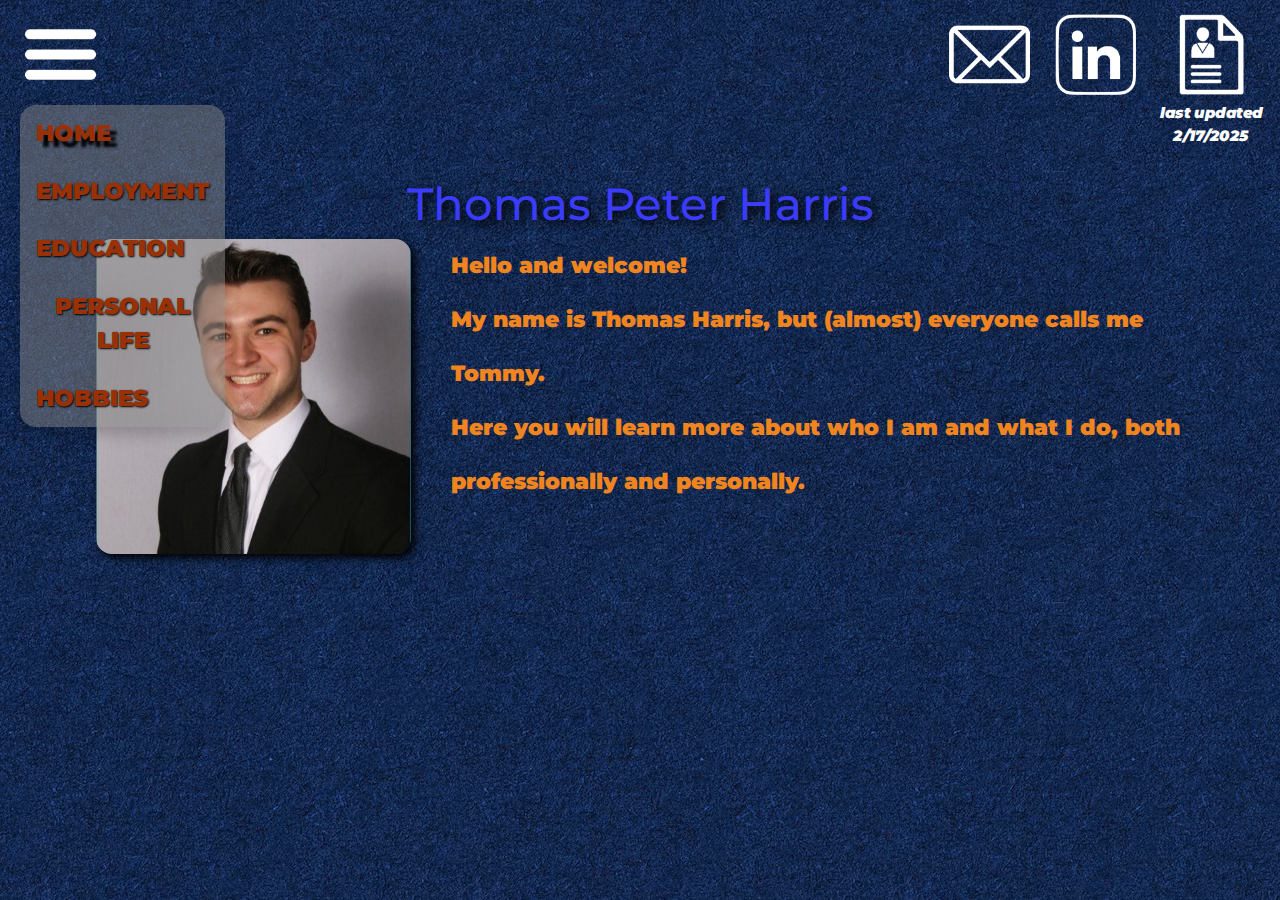
==== main.html @ 411b95dc "Resume update" ====
<!DOCTYPE html>

<head>
    <link rel="stylesheet" href="https://cdn.jsdelivr.net/npm/bootstrap@4.3.1/dist/css/bootstrap.min.css" integrity="sha384-ggOyR0iXCbMQv3Xipma34MD+dH/1fQ784/j6cY/iJTQUOhcWr7x9JvoRxT2MZw1T" crossorigin="anonymous">
    <link rel="stylesheet" href='https://fonts.googleapis.com/css?family=Montserrat'>
    <script
        type="text/javascript"
        src="https://code.jquery.com/jquery-3.7.1.js"
        integrity="sha256-eKhayi8LEQwp4NKxN+CfCh+3qOVUtJn3QNZ0TciWLP4="
        crossorigin="anonymous">
    </script>
    <script type="text/javascript" src="./script.js"></script>
    <meta name="viewport" content="width=device-width, initial-scale=1.0">
</head>

<html>
    <body>
        <link rel="stylesheet" href="./style.css">
        <br>
        <header>
            <div class="dropdown">
                <button id="dropbtn"><embed src="./dropdown.png" class="small-btn"><embed src="./dropdown.png" class="small-btn" style="display: none;"></button>
                    <div id="dropdown-content">
                        <button href="#" id="home-btn" style="text-shadow: 6px 6px 3px black">HOME</button>
                        <button href="#" id="empl-btn">EMPLOYMENT</button>
                        <button href="#" id="edu-btn">EDUCATION</button>
                        <button href="#" id="prsnl-btn">PERSONAL LIFE</button>
                        <button href="#" id="hob-btn">HOBBIES</button>
                    </div>
            </div>
            <span class="button-container-right">
                <a href="mailto:thomas.p.harris672@gmail.com"><button title="E-mail"><embed src="./email.png" class="small-btn"></button></a>
                <a href="https://www.linkedin.com/in/tommy-harris-100/" target="_blank"><button title="LinkedIn"><embed src="./linkedin.png" class="small-btn"></button></a>
                <button onclick="window.open('./Resume.pdf')" title="Resume"><embed src="./resume.png" class="small-btn"><i id="resume-update">last updated<br>2/17/2025</i></button>
            </span>
        </header>
        <br><br><br>

        <div id="current" style="width: 85%; margin: auto;">
            <h1>Thomas Peter Harris<br></h1>
            <div id="content">
                <img id="headshot" src="./headshot.jpg">
                <div id="welcome">
                    Hello and welcome!<br>
                    My name is Thomas Harris, but (almost) everyone calls me Tommy.<br>
                    Here you will learn more about who I am and what I do, both professionally and personally.
                </div>
            </div>
        </div>
    </body>
</html>
---- style.css ----
* {
	font-family: "Montserrat";
	font-weight: bolder;
}

@keyframes fadeInAnimation {
    0% {
        opacity: 0;
    }
    100% {
        opacity: 1;
    }
}

@keyframes growDown {
    0% {
        transform: scaleY(0)
    }
    50% {
        transform: scaleY(1)
    }
    100% {
        transform: scaleY(1)
    }
}

@keyframes growUp {
    0% {
        transform: scaleY(1)
    }
    50% {
        transform: scaleY(0)
    }
    100% {
        transform: scaleY(0)
    }
}

body {
	background: #040881;
	background-image: url("./background.avif");
	background-size: 1380px 828px;
	animation: fadeInAnimation ease 1.5s;
    animation-iteration-count: 1;
    animation-fill-mode: forwards;
}

#headshot {
	border-radius: 16px;
	box-shadow: 4px 4px 8px black;
	width: 35vmin;
	height: 35vmin;
	float: left;
}

h1 {
    color: rgb(59, 59, 250);
	font-size: 5vmin;
	text-shadow: 4px 4px 8px black;
	text-align: center;
}

h2 {
	color: black;
}

button {
	background: none;
	border: none;
	padding: 0;
	position: relative;
	display: block;
	top: 0;
	cursor: pointer;
	border-radius: 4px;
}

button:focus {
	outline: none;
	border: none;
}

.dropdown button {
	color: #993108;
	font-size: 2.5vmin;
	text-shadow: 1px 1px 2px black;
	transition: transform 0.3s ease;
}

.dropdown button:hover {
	transform: scale(1.05);
}

.dropdown {
	position: relative;
	display: inline-block;
	margin-left: 20px;
}

#dropdown-content {
	display: none;
	position: absolute;
	min-width: 170px;
	box-shadow: 0px 8px 16px 0px rgba(0,0,0,0.2);
	background-color: rgba(131, 131, 131, 0.5);
	border-radius: 16px;
	z-index: 1;
}

#dropdown-content button {
	padding: 12px 16px;
	text-decoration: none;
	display: block;
}

.dropdown:hover #dropdown-content {
	animation: growDown 300ms ease-in-out forwards;
    transform-origin: top center;
	display: block;
}

.dropdown:not(hover) #dropdown-content {
	animation: growUp 300ms ease-in-out forwards;
    transform-origin: top center;
	display: block;
}

#dropbtn {
	border: none;
	position: relative;
}

#dropbtn:hover {
	animation: growUp 300ms ease-in-out forwards;
}

.button-container-right {
	display: grid;
	grid-auto-flow: column;
	grid-column-gap: 2vw;
	float: right;
	margin-right: 20px;
}

#welcome {
	font-size: 2.4vmin;
	color: #f08520;
	text-align: left;
	line-height: 2.5;
}

.small-btn {
	height: 9vmin;
	width: 9vmin;
	margin-top: -10px;
}

#resume-update {
	font-size: 1.6vmin;
	color: white;
	display: block;
	margin: 1px 0;
	transform: scale(1.05);
}

#content {
	display: flex;
	align-items: flex-start;
	justify-content: center;
	gap: 40px;
}
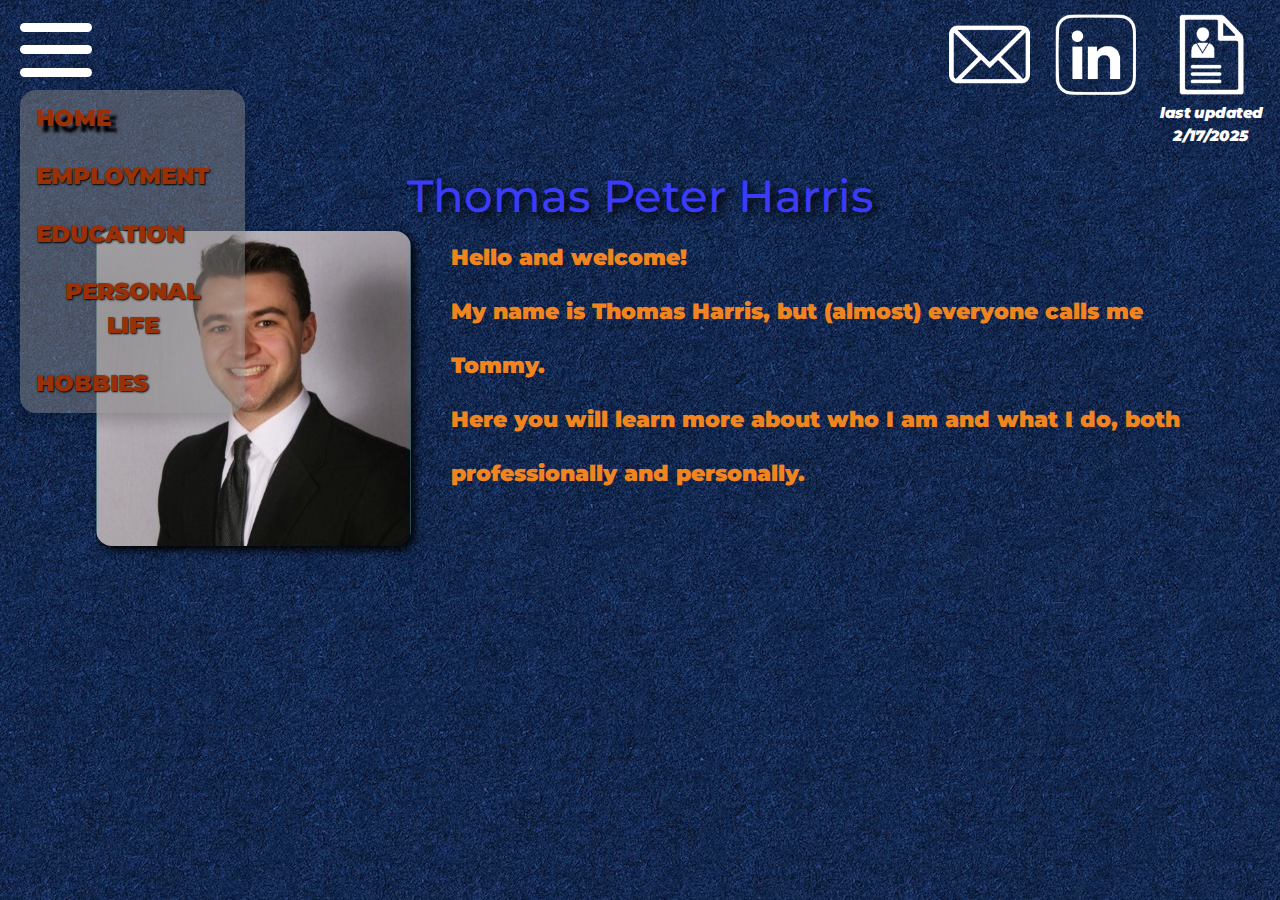
==== commit 5be65be0: "Working on converting drop down button to be within CSS and without images" ====
--- a/main.html
+++ b/main.html
@@ -19,14 +19,18 @@
         <br>
         <header>
             <div class="dropdown">
-                <button id="dropbtn"><embed src="./dropdown.png" class="small-btn"><embed src="./dropdown.png" class="small-btn" style="display: none;"></button>
-                    <div id="dropdown-content">
-                        <button href="#" id="home-btn" style="text-shadow: 6px 6px 3px black">HOME</button>
-                        <button href="#" id="empl-btn">EMPLOYMENT</button>
-                        <button href="#" id="edu-btn">EDUCATION</button>
-                        <button href="#" id="prsnl-btn">PERSONAL LIFE</button>
-                        <button href="#" id="hob-btn">HOBBIES</button>
-                    </div>
+                <button id="dropbtn">
+                    <div class="drop" id="one"></div>
+                    <div class="drop" id="two"></div>
+                    <div class="drop" id="three"></div>
+                </button>
+                <div id="dropdown-content">
+                    <button href="#" id="home-btn" style="text-shadow: 6px 6px 3px black">HOME</button>
+                    <button href="#" id="empl-btn">EMPLOYMENT</button>
+                    <button href="#" id="edu-btn">EDUCATION</button>
+                    <button href="#" id="prsnl-btn">PERSONAL LIFE</button>
+                    <button href="#" id="hob-btn">HOBBIES</button>
+                </div>
             </div>
             <span class="button-container-right">
                 <a href="mailto:thomas.p.harris672@gmail.com"><button title="E-mail"><embed src="./email.png" class="small-btn"></button></a>
--- a/style.css
+++ b/style.css
@@ -95,12 +95,13 @@
 	position: relative;
 	display: inline-block;
 	margin-left: 20px;
+	margin-top: -15px;
 }
 
 #dropdown-content {
 	display: none;
 	position: absolute;
-	min-width: 170px;
+	min-width: 225px;
 	box-shadow: 0px 8px 16px 0px rgba(0,0,0,0.2);
 	background-color: rgba(131, 131, 131, 0.5);
 	border-radius: 16px;
@@ -125,13 +126,33 @@
 	display: block;
 }
 
+#dropbtn:hover .drop #one {
+	transform: translateY(25px) rotate(45deg);
+}
+
+#dropbtn:hover .drop #two {
+	opacity: 0;
+}
+
+#dropbtn:hover .drop #three {
+	transform: translateY(-25px) rotate(-45deg);
+}
+
+.dropdown:not(hover) #dropbtn {
+	animation: growDown 300ms forwards;
+}
+
 #dropbtn {
 	border: none;
 	position: relative;
 }
 
-#dropbtn:hover {
-	animation: growUp 300ms ease-in-out forwards;
+.drop {
+	width: 8vmin;
+	height: 1vmin;
+	background-color: white;
+	margin: 1.5vmin 0;
+	border-radius: 8px;
 }
 
 .button-container-right {
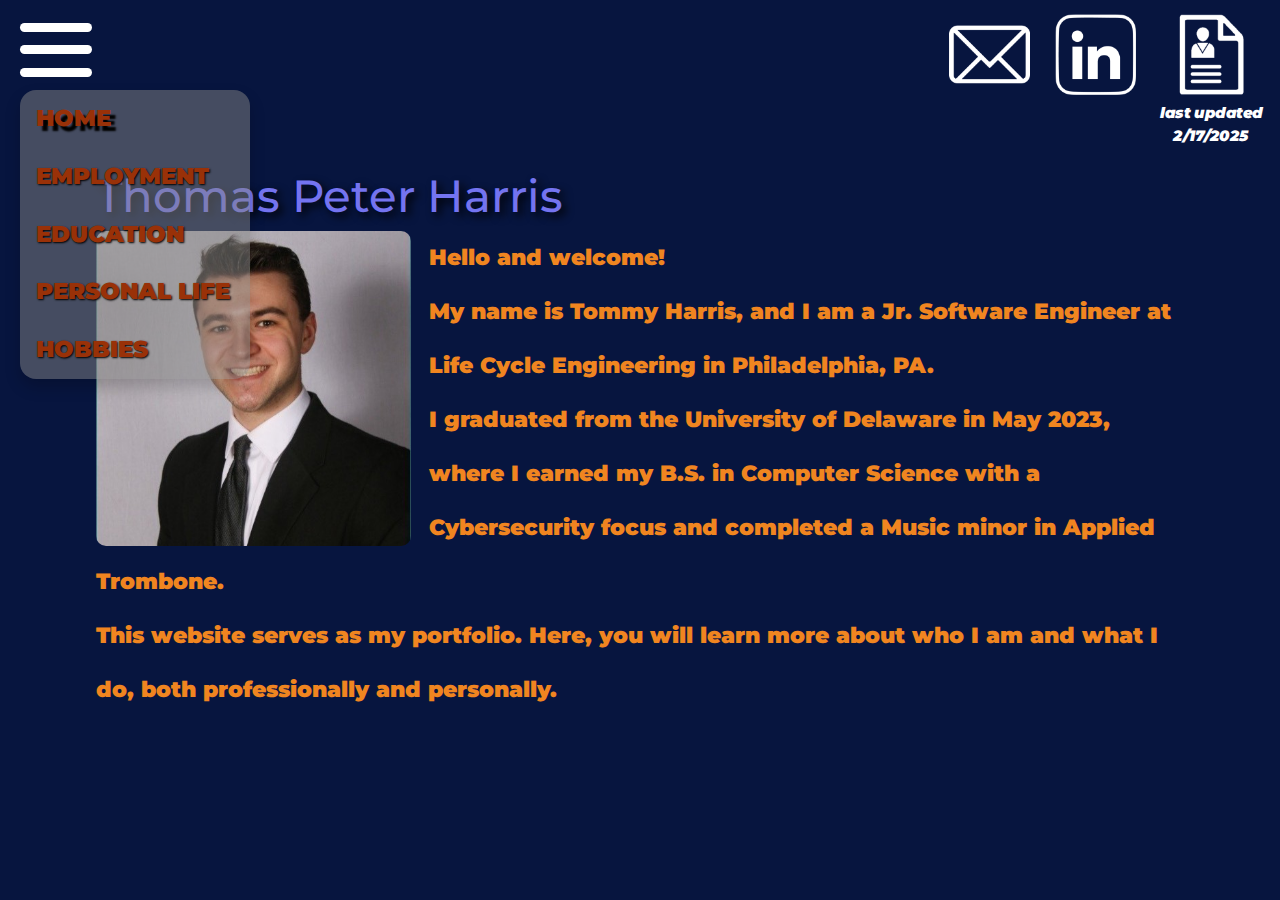
==== commit fe72e8a7: "Changed background to simple color and added more text to home page" ====
--- a/main.html
+++ b/main.html
@@ -25,7 +25,7 @@
                     <div class="drop" id="three"></div>
                 </button>
                 <div id="dropdown-content">
-                    <button href="#" id="home-btn" style="text-shadow: 6px 6px 3px black">HOME</button>
+                    <button href="#" id="home-btn" style="text-shadow: 5px 5px 2px black">HOME</button>
                     <button href="#" id="empl-btn">EMPLOYMENT</button>
                     <button href="#" id="edu-btn">EDUCATION</button>
                     <button href="#" id="prsnl-btn">PERSONAL LIFE</button>
@@ -41,14 +41,13 @@
         <br><br><br>
 
         <div id="current" style="width: 85%; margin: auto;">
-            <h1>Thomas Peter Harris<br></h1>
+            <h1 style="text-align: left;">Thomas Peter Harris</h1>
             <div id="content">
                 <img id="headshot" src="./headshot.jpg">
-                <div id="welcome">
-                    Hello and welcome!<br>
-                    My name is Thomas Harris, but (almost) everyone calls me Tommy.<br>
-                    Here you will learn more about who I am and what I do, both professionally and personally.
-                </div>
+                Hello and welcome!<br>
+                My name is Tommy Harris, and I am a Jr. Software Engineer at Life Cycle Engineering in Philadelphia, PA.<br>
+                I graduated from the University of Delaware in May 2023, where I earned my B.S. in Computer Science with a Cybersecurity focus and completed a Music minor in Applied Trombone.<br>
+                This website serves as my portfolio. Here, you will learn more about who I am and what I do, both professionally and personally.
             </div>
         </div>
     </body>
--- a/style.css
+++ b/style.css
@@ -37,24 +37,22 @@
 }
 
 body {
-	background: #040881;
-	background-image: url("./background.avif");
-	background-size: 1380px 828px;
+	background: #07153f;
 	animation: fadeInAnimation ease 1.5s;
     animation-iteration-count: 1;
     animation-fill-mode: forwards;
 }
 
 #headshot {
-	border-radius: 16px;
-	box-shadow: 4px 4px 8px black;
+	border-radius: 10px;
 	width: 35vmin;
 	height: 35vmin;
 	float: left;
+	margin-right: 2vmin;
 }
 
 h1 {
-    color: rgb(59, 59, 250);
+    color: rgb(116, 116, 240);
 	font-size: 5vmin;
 	text-shadow: 4px 4px 8px black;
 	text-align: center;
@@ -101,7 +99,7 @@
 #dropdown-content {
 	display: none;
 	position: absolute;
-	min-width: 225px;
+	min-width: 25.6vmin;
 	box-shadow: 0px 8px 16px 0px rgba(0,0,0,0.2);
 	background-color: rgba(131, 131, 131, 0.5);
 	border-radius: 16px;
@@ -126,16 +124,16 @@
 	display: block;
 }
 
-#dropbtn:hover .drop #one {
-	transform: translateY(25px) rotate(45deg);
+.dropdown:hover #dropbtn #one {
+	transform: translateY(2.5vmin) rotate(45deg);
 }
 
-#dropbtn:hover .drop #two {
+.dropdown:hover #dropbtn #two {
 	opacity: 0;
 }
 
-#dropbtn:hover .drop #three {
-	transform: translateY(-25px) rotate(-45deg);
+.dropdown:hover #dropbtn #three {
+	transform: translateY(-2.5vmin) rotate(-45deg);
 }
 
 .dropdown:not(hover) #dropbtn {
@@ -153,6 +151,7 @@
 	background-color: white;
 	margin: 1.5vmin 0;
 	border-radius: 8px;
+	transition: all 150ms cubic-bezier(0.895, 0.03, 0.685, 0.22);
 }
 
 .button-container-right {
@@ -161,13 +160,6 @@
 	grid-column-gap: 2vw;
 	float: right;
 	margin-right: 20px;
-}
-
-#welcome {
-	font-size: 2.4vmin;
-	color: #f08520;
-	text-align: left;
-	line-height: 2.5;
 }
 
 .small-btn {
@@ -185,8 +177,10 @@
 }
 
 #content {
-	display: flex;
+	font-size: 2.4vmin;
+	color: #f08520;
+	text-align: left;
+	line-height: 2.5;
+	justify-content: center;
 	align-items: flex-start;
-	justify-content: center;
-	gap: 40px;
 }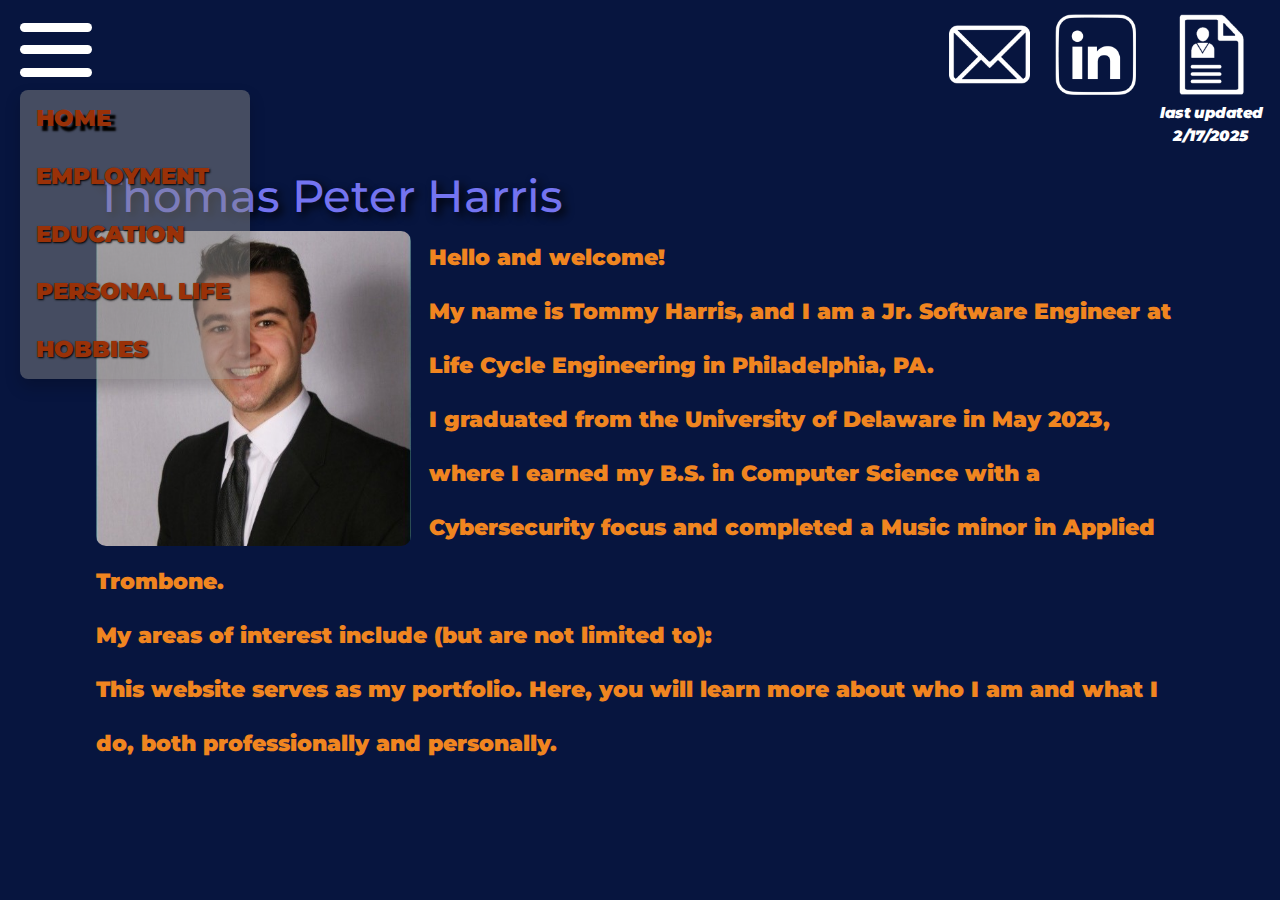
==== commit e4a5172b: "Removed unnecessary CSS" ====
--- a/main.html
+++ b/main.html
@@ -47,6 +47,7 @@
                 Hello and welcome!<br>
                 My name is Tommy Harris, and I am a Jr. Software Engineer at Life Cycle Engineering in Philadelphia, PA.<br>
                 I graduated from the University of Delaware in May 2023, where I earned my B.S. in Computer Science with a Cybersecurity focus and completed a Music minor in Applied Trombone.<br>
+                My areas of interest include (but are not limited to):<br>
                 This website serves as my portfolio. Here, you will learn more about who I am and what I do, both professionally and personally.
             </div>
         </div>
--- a/style.css
+++ b/style.css
@@ -85,10 +85,6 @@
 	transition: transform 0.3s ease;
 }
 
-.dropdown button:hover {
-	transform: scale(1.05);
-}
-
 .dropdown {
 	position: relative;
 	display: inline-block;
@@ -102,7 +98,7 @@
 	min-width: 25.6vmin;
 	box-shadow: 0px 8px 16px 0px rgba(0,0,0,0.2);
 	background-color: rgba(131, 131, 131, 0.5);
-	border-radius: 16px;
+	border-radius: 8px;
 	z-index: 1;
 }
 
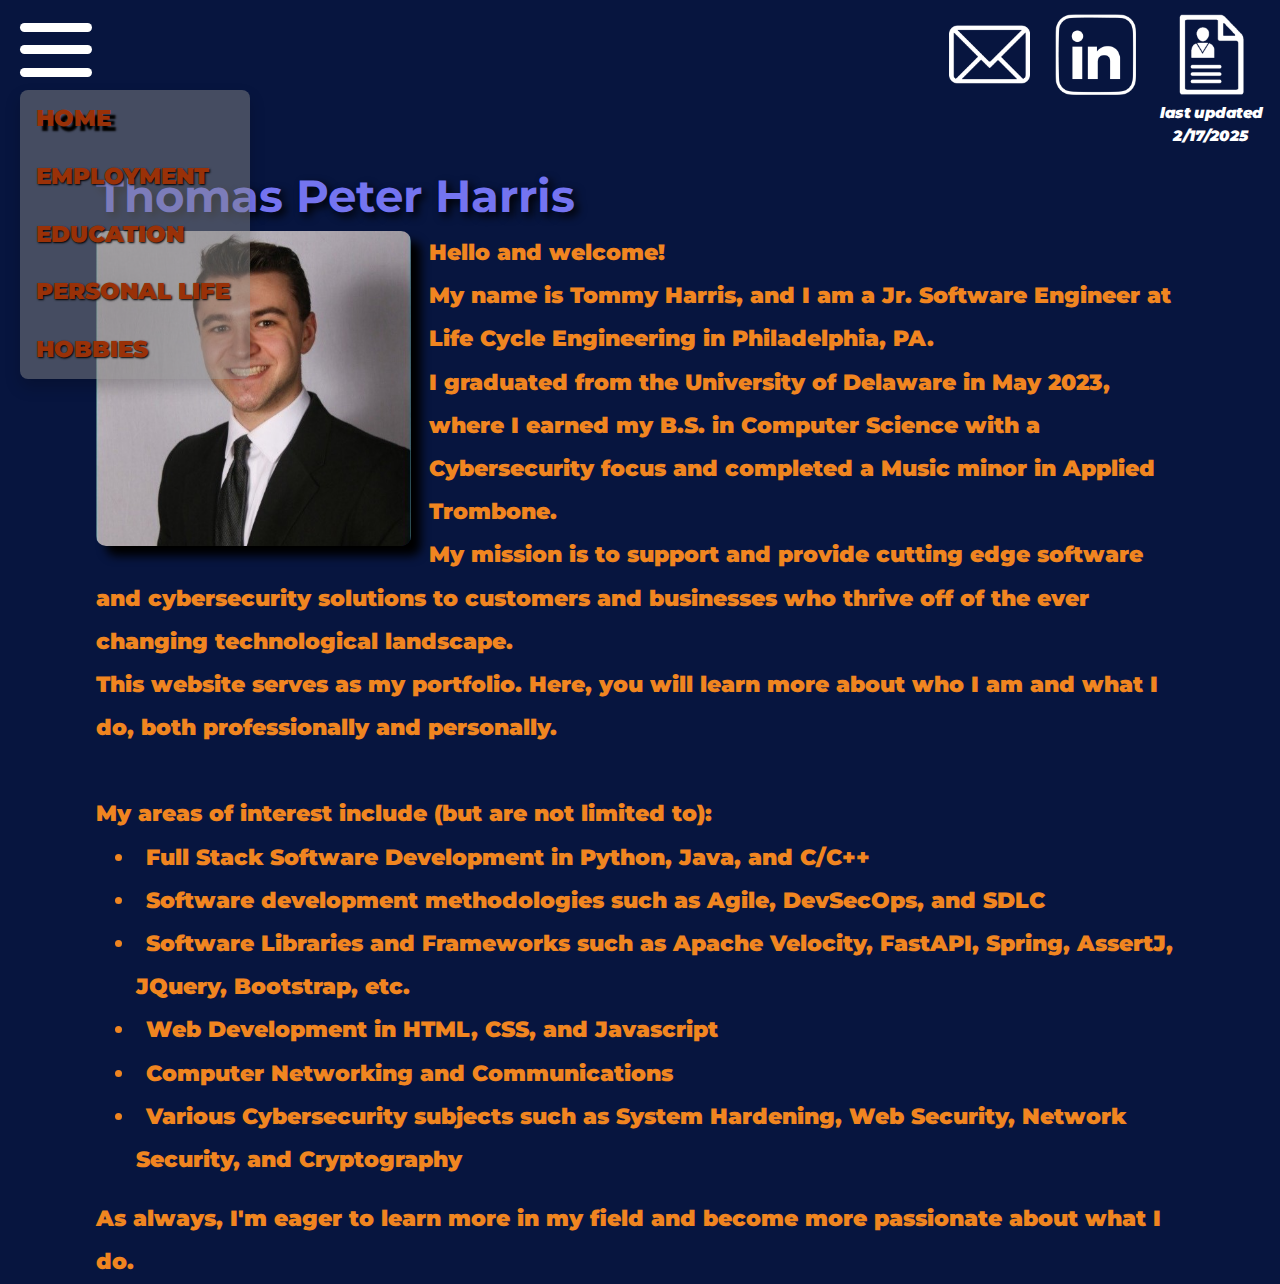
==== commit 9b8e95e6: "Added more to main page and started employment page" ====
--- a/main.html
+++ b/main.html
@@ -41,14 +41,24 @@
         <br><br><br>
 
         <div id="current" style="width: 85%; margin: auto;">
-            <h1 style="text-align: left;">Thomas Peter Harris</h1>
+            <h1>Thomas Peter Harris</h1>
             <div id="content">
                 <img id="headshot" src="./headshot.jpg">
                 Hello and welcome!<br>
                 My name is Tommy Harris, and I am a Jr. Software Engineer at Life Cycle Engineering in Philadelphia, PA.<br>
                 I graduated from the University of Delaware in May 2023, where I earned my B.S. in Computer Science with a Cybersecurity focus and completed a Music minor in Applied Trombone.<br>
+                My mission is to support and provide cutting edge software and cybersecurity solutions to customers and businesses who thrive off of the ever changing technological landscape.<br>
+                This website serves as my portfolio. Here, you will learn more about who I am and what I do, both professionally and personally.<br><br>
                 My areas of interest include (but are not limited to):<br>
-                This website serves as my portfolio. Here, you will learn more about who I am and what I do, both professionally and personally.
+                <ul style="text-indent: 10px;">
+                    <li>Full Stack Software Development in Python, Java, and C/C++</li>
+                    <li>Software development methodologies such as Agile, DevSecOps, and SDLC</li>
+                    <li>Software Libraries and Frameworks such as Apache Velocity, FastAPI, Spring, AssertJ, JQuery, Bootstrap, etc.</li>
+                    <li>Web Development in HTML, CSS, and Javascript</li>
+                    <li>Computer Networking and Communications</li>
+                    <li>Various Cybersecurity subjects such as System Hardening, Web Security, Network Security, and Cryptography</li>
+                </ul>
+                As always, I'm eager to learn more in my field and become more passionate about what I do.
             </div>
         </div>
     </body>
--- a/style.css
+++ b/style.css
@@ -45,6 +45,7 @@
 
 #headshot {
 	border-radius: 10px;
+	box-shadow: 10px 10px 10px black;
 	width: 35vmin;
 	height: 35vmin;
 	float: left;
@@ -55,11 +56,23 @@
     color: rgb(116, 116, 240);
 	font-size: 5vmin;
 	text-shadow: 4px 4px 8px black;
-	text-align: center;
+	text-align: left;
+	font-weight: bold;
 }
 
 h2 {
-	color: black;
+	color: rgb(116, 116, 240);
+	font-size: 3.5vmin;
+	text-shadow: 4px 4px 8px black;
+	text-align: left;
+}
+
+h3 {
+	color: rgb(116, 116, 240);
+	font-size: 2.25vmin;
+	text-shadow: 4px 4px 8px black;
+	text-align: left;
+	font-style: italic;
 }
 
 button {
@@ -176,7 +189,13 @@
 	font-size: 2.4vmin;
 	color: #f08520;
 	text-align: left;
-	line-height: 2.5;
+	line-height: 2;
 	justify-content: center;
 	align-items: flex-start;
+}
+
+#lce {
+	width: 55vmin;
+	height: 17.5vmin;
+	float: left;
 }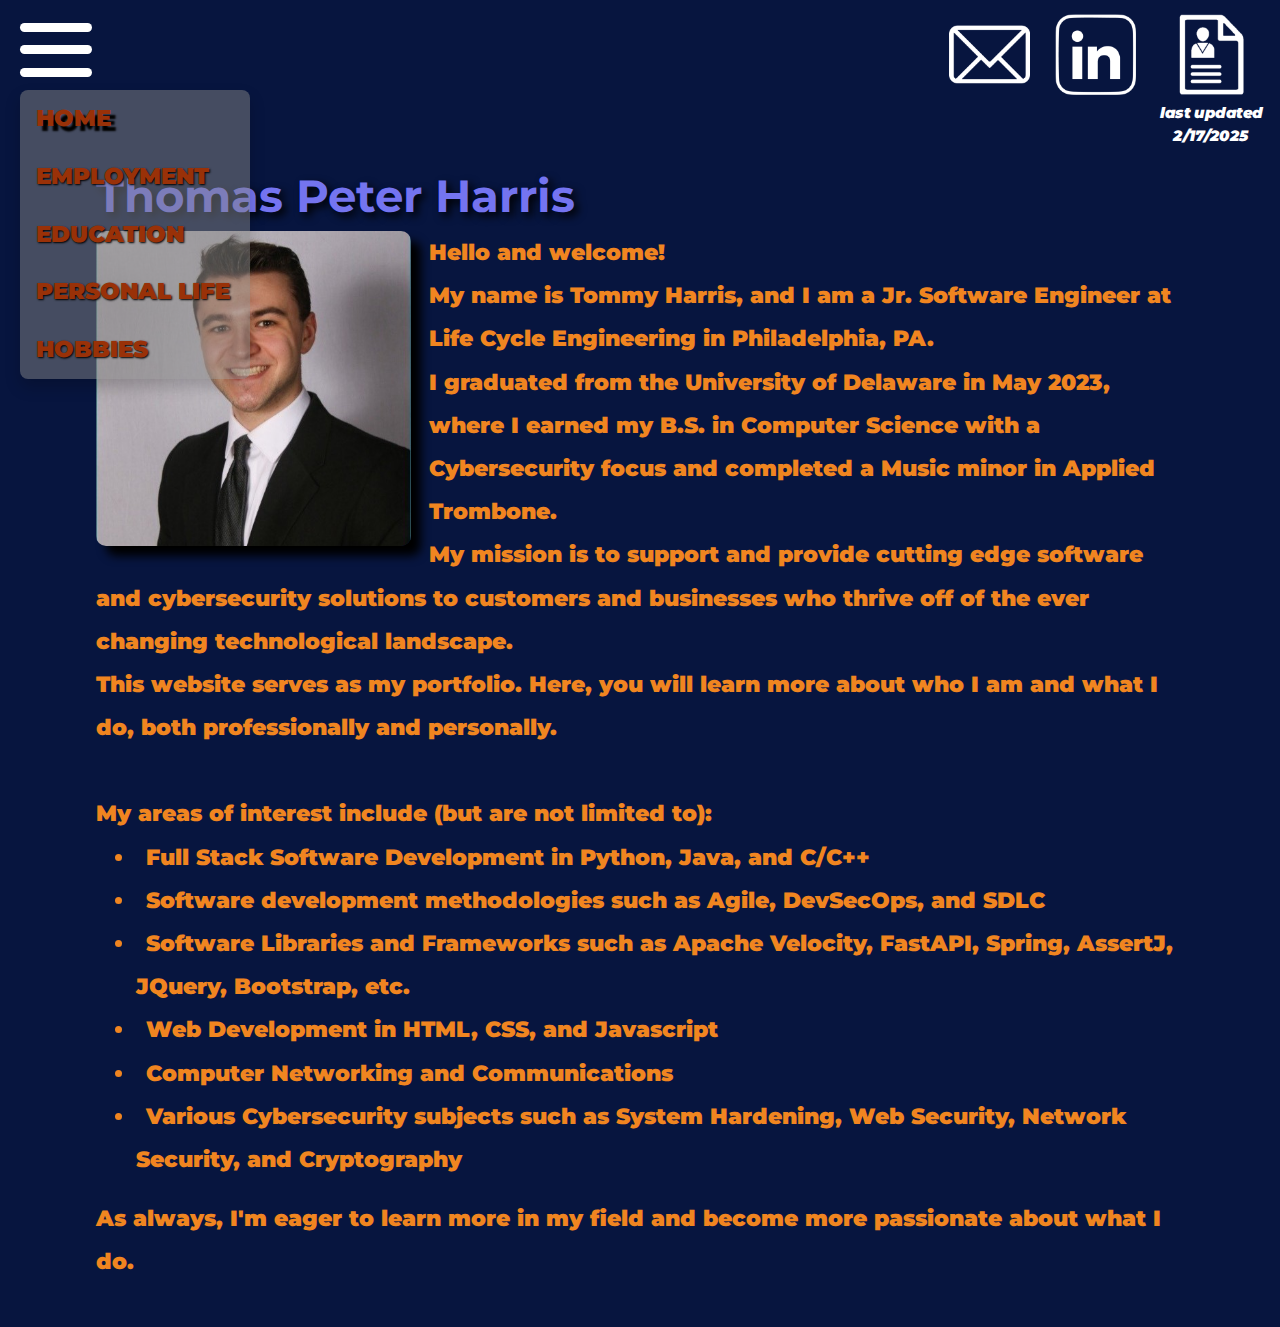
==== commit de8c2b1e: "Added education stuff and added more to employment page" ====
--- a/main.html
+++ b/main.html
@@ -42,7 +42,7 @@
 
         <div id="current" style="width: 85%; margin: auto;">
             <h1>Thomas Peter Harris</h1>
-            <div id="content">
+            <div class="content">
                 <img id="headshot" src="./headshot.jpg">
                 Hello and welcome!<br>
                 My name is Tommy Harris, and I am a Jr. Software Engineer at Life Cycle Engineering in Philadelphia, PA.<br>
@@ -58,7 +58,7 @@
                     <li>Computer Networking and Communications</li>
                     <li>Various Cybersecurity subjects such as System Hardening, Web Security, Network Security, and Cryptography</li>
                 </ul>
-                As always, I'm eager to learn more in my field and become more passionate about what I do.
+                As always, I'm eager to learn more in my field and become more passionate about what I do.<br><br>
             </div>
         </div>
     </body>
--- a/style.css
+++ b/style.css
@@ -185,7 +185,7 @@
 	transform: scale(1.05);
 }
 
-#content {
+.content {
 	font-size: 2.4vmin;
 	color: #f08520;
 	text-align: left;
@@ -198,4 +198,12 @@
 	width: 55vmin;
 	height: 17.5vmin;
 	float: left;
+	margin-right: 2vmin;
+}
+
+#udlogo {
+	width: 37vmin;
+	height: 39.5vmin;
+	float: left;
+	margin-right: 2vmin;
 }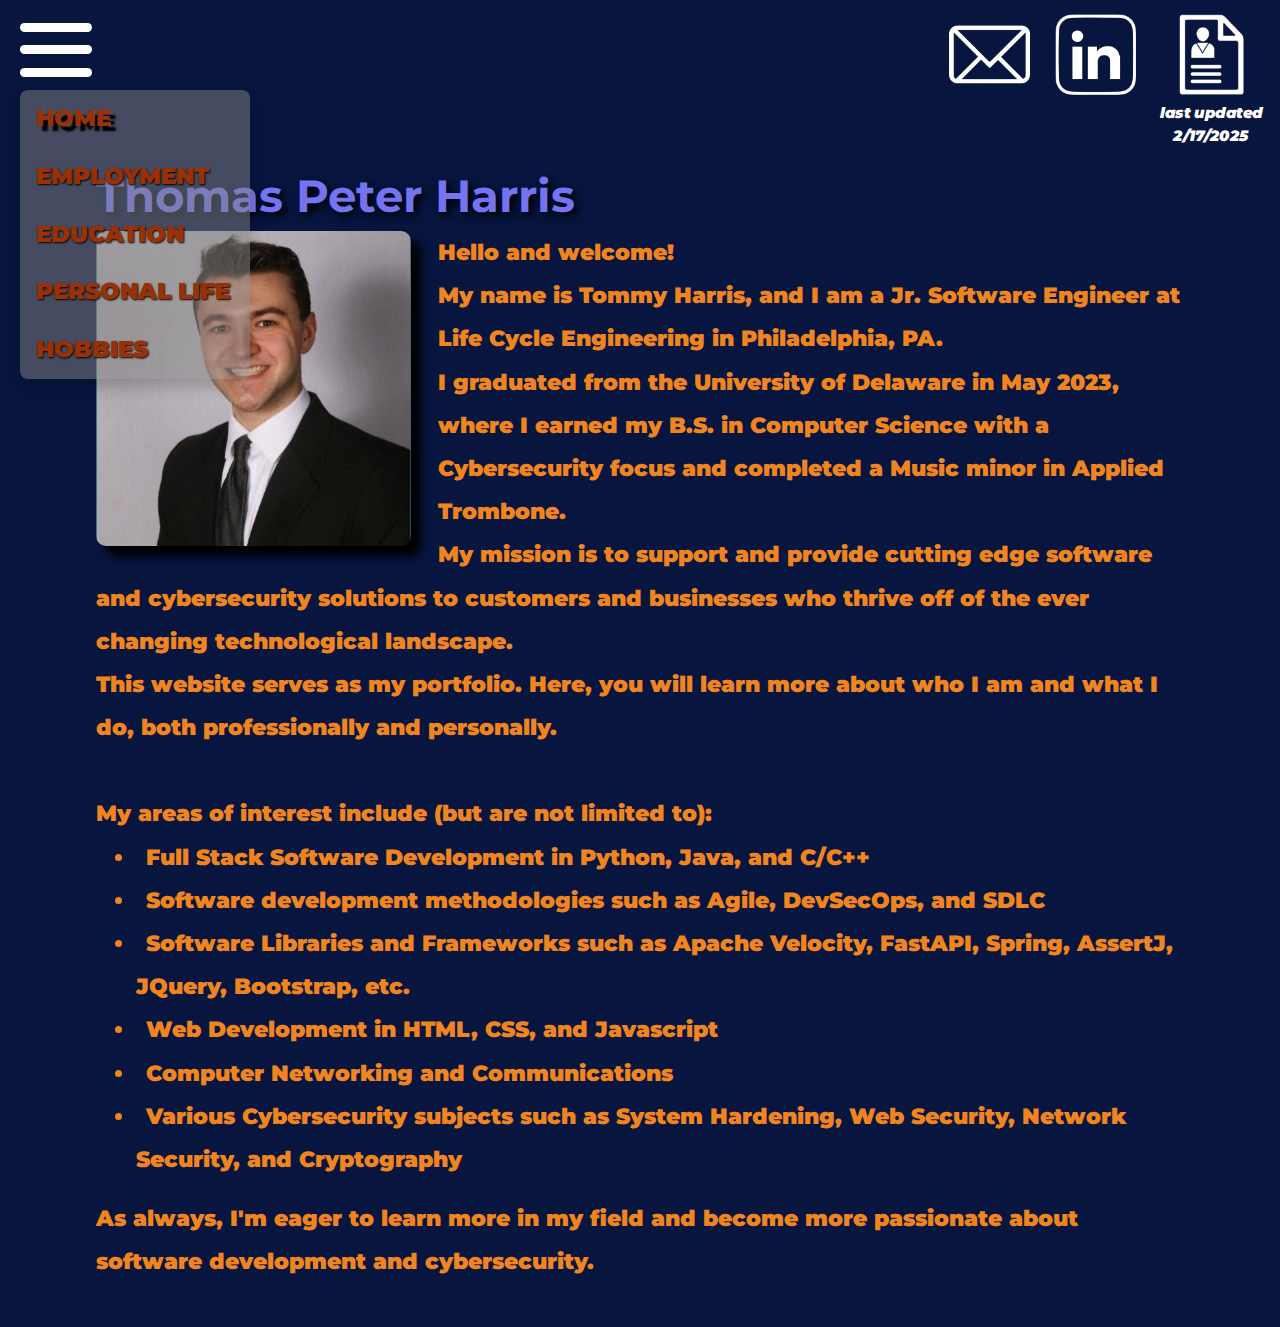
==== commit bba9f413: "Added lots of details to employment page" ====
--- a/main.html
+++ b/main.html
@@ -58,7 +58,7 @@
                     <li>Computer Networking and Communications</li>
                     <li>Various Cybersecurity subjects such as System Hardening, Web Security, Network Security, and Cryptography</li>
                 </ul>
-                As always, I'm eager to learn more in my field and become more passionate about what I do.<br><br>
+                As always, I'm eager to learn more in my field and become more passionate about software development and cybersecurity.<br><br>
             </div>
         </div>
     </body>
--- a/style.css
+++ b/style.css
@@ -49,7 +49,7 @@
 	width: 35vmin;
 	height: 35vmin;
 	float: left;
-	margin-right: 2vmin;
+	margin-right: 3vmin;
 }
 
 h1 {
@@ -205,5 +205,27 @@
 	width: 37vmin;
 	height: 39.5vmin;
 	float: left;
-	margin-right: 2vmin;
+	margin-right: 3vmin;
+}
+
+#lpd26 {
+	border-radius: 10px;
+	box-shadow: 10px 10px 10px black;
+	width: 50.5vmin;
+	height: 33.5vmin;
+	float: right;
+	margin-bottom: 1.5vmin;
+}
+
+.subtitle {
+	text-align: center;
+	font-size: 1.9vmin;
+	color: white;
+}
+
+.image-right {
+  	display: flex;
+  	justify-content: right;
+	float: right;
+	flex-direction: column;
 }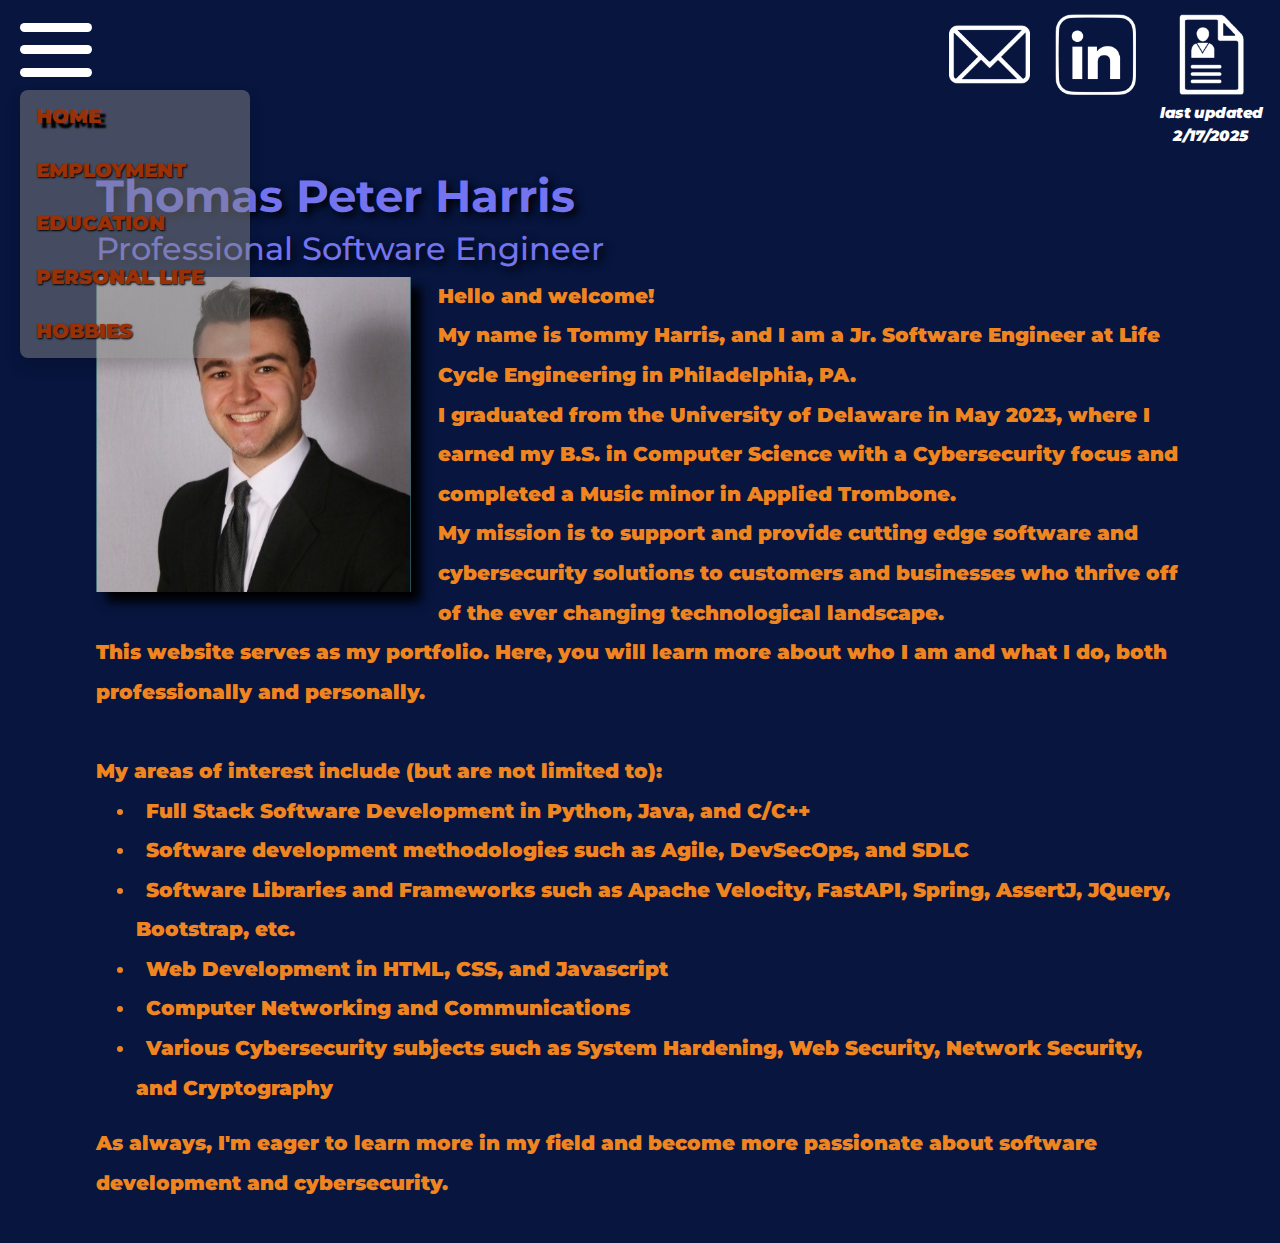
==== commit c325a0f9: "Added more to employment page" ====
--- a/main.html
+++ b/main.html
@@ -42,6 +42,7 @@
 
         <div id="current" style="width: 85%; margin: auto;">
             <h1>Thomas Peter Harris</h1>
+            <h2>Professional Software Engineer</h2>
             <div class="content">
                 <img id="headshot" src="./headshot.jpg">
                 Hello and welcome!<br>
--- a/style.css
+++ b/style.css
@@ -44,12 +44,12 @@
 }
 
 #headshot {
-	border-radius: 10px;
 	box-shadow: 10px 10px 10px black;
 	width: 35vmin;
 	height: 35vmin;
 	float: left;
 	margin-right: 3vmin;
+	margin-bottom: 1vmin;
 }
 
 h1 {
@@ -93,7 +93,7 @@
 
 .dropdown button {
 	color: #993108;
-	font-size: 2.5vmin;
+	font-size: 2.2vmin;
 	text-shadow: 1px 1px 2px black;
 	transition: transform 0.3s ease;
 }
@@ -186,7 +186,7 @@
 }
 
 .content {
-	font-size: 2.4vmin;
+	font-size: 2.2vmin;
 	color: #f08520;
 	text-align: left;
 	line-height: 2;
@@ -199,6 +199,8 @@
 	height: 17.5vmin;
 	float: left;
 	margin-right: 2vmin;
+	-webkit-filter: drop-shadow(10px 10px 10px black);
+  	filter: drop-shadow(10px 10px 10px black);
 }
 
 #udlogo {
@@ -209,11 +211,12 @@
 }
 
 #lpd26 {
-	border-radius: 10px;
 	box-shadow: 10px 10px 10px black;
 	width: 50.5vmin;
 	height: 33.5vmin;
 	float: right;
+	margin-top: 1.5vmin;
+	margin-left: 2.5vmin;
 	margin-bottom: 1.5vmin;
 }
 
@@ -223,9 +226,52 @@
 	color: white;
 }
 
+.image-left {
+	display: flex;
+	justify-content: left;
+  	float: left;
+  	flex-direction: column;
+}
+
 .image-right {
   	display: flex;
   	justify-content: right;
 	float: right;
 	flex-direction: column;
+}
+
+#navsea {
+	width: 38vmin;
+	height: 17.5vmin;
+	float: left;
+	margin-top: 1.5vmin;
+	margin-right: 2.5vmin;
+	box-shadow: 10px 10px 10px black;
+}
+
+#aiwhoo {
+	width: 47.5vmin;
+	height: 11vmin;
+	float: left;
+	margin-right: 2vmin;
+	-webkit-filter: drop-shadow(10px 10px 10px black);
+  	filter: drop-shadow(10px 10px 10px black);
+}
+
+#oneyear {
+	width: 40vmin;
+	height: 40vmin;
+	float: right;
+	margin-left: 2vmin;
+	box-shadow: 10px 10px 10px black;
+	margin-bottom: 1.5vmin;
+}
+
+#team10f22 {
+	width: 50.5vmin;
+	height: 37vmin;
+	float: right;
+	margin-left: 2vmin;
+	box-shadow: 10px 10px 10px black;
+	margin-bottom: 1.5vmin;
 }